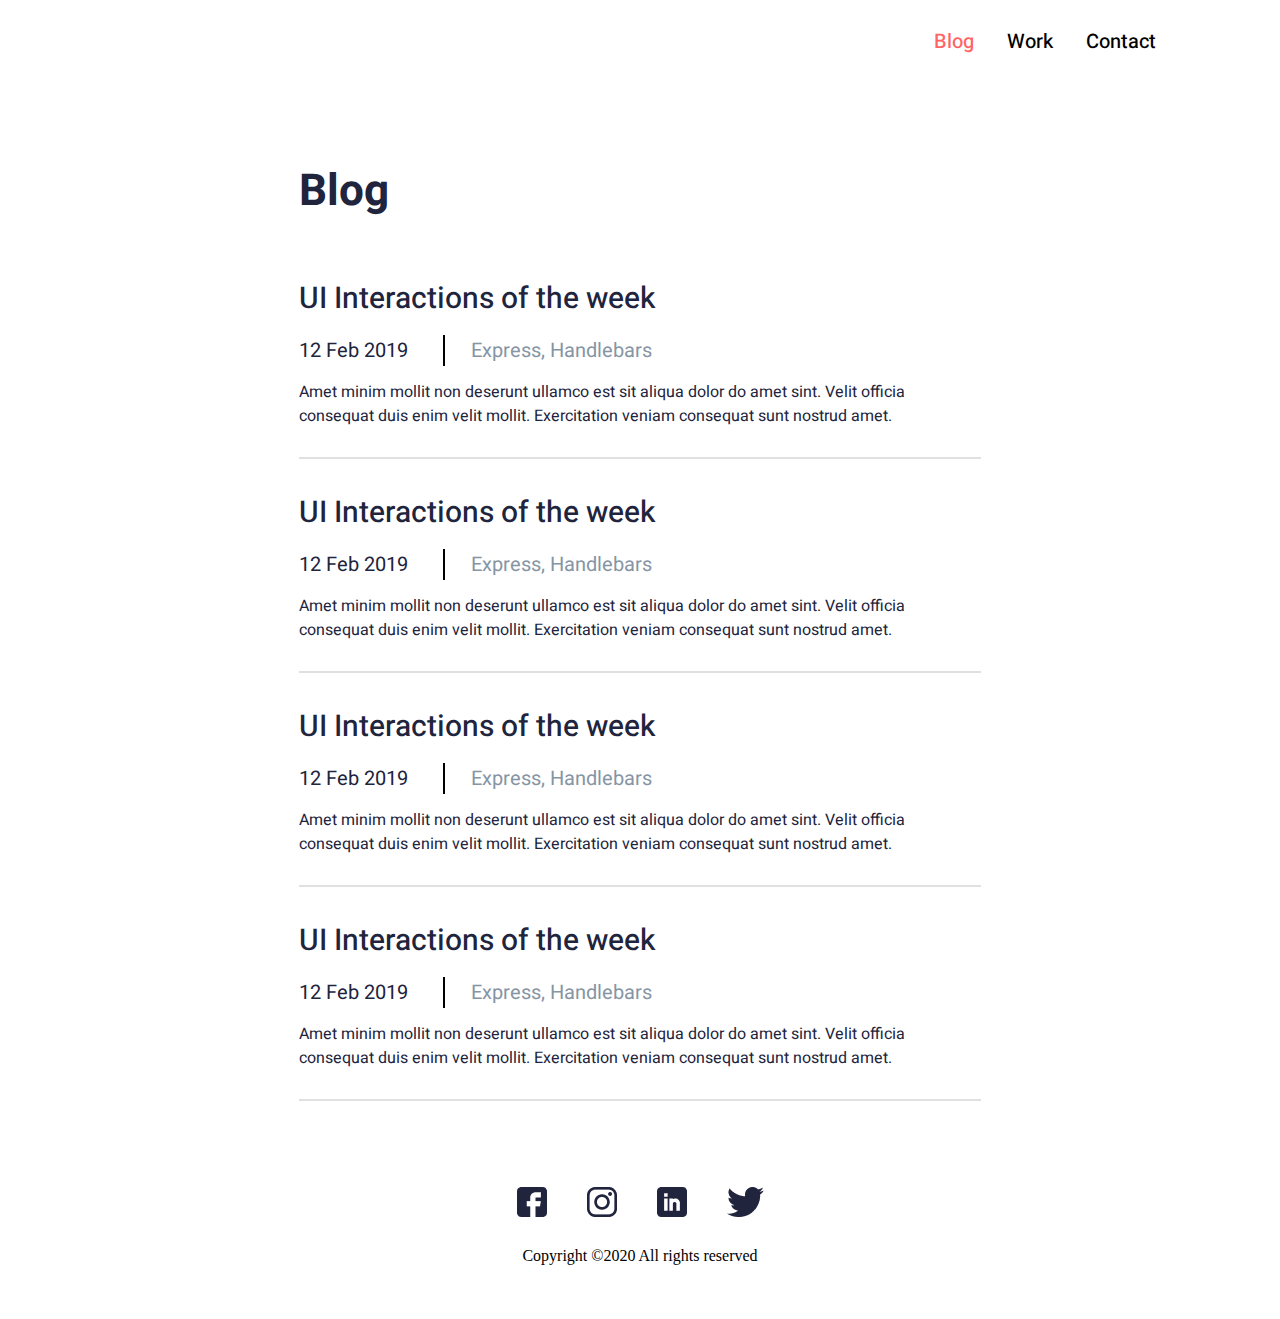
==== blog.html @ 3bf147f6 "proj7" ====
<!DOCTYPE html>
<html lang="en">
<head>
    <meta charset="UTF-8">
    <meta http-equiv="X-UA-Compatible" content="IE=edge">
    <meta name="viewport" content="width=device-width, initial-scale=1.0">
    <title>John</title>
<link rel="preconnect" href="https://fonts.googleapis.com">
<link rel="preconnect" href="https://fonts.gstatic.com" crossorigin>
<link href="https://fonts.googleapis.com/css2?family=Heebo:wght@400;500;700&family=Vollkorn:ital@1&display=swap"rel="stylesheet">
    <link rel="stylesheet" href="css/blog.css">
</head>

<body>    
    <header>
        <div class="container d_flex justify_end">
            <nav>
                <ul id="menu"> 
                    <li>
                        <a href="#">Blog</a>
                    </li>
                    <li> 
                        <a href="#">Work</a>
                    </li>
                    <li>
                        <a href="#">Contact</a>
                    </li>
                </ul>
            </nav>
        </div>
    </header>

    <main>
                <!-- blog -->
        <section>
            <div class="blog">
            <h1>Blog</h1>
                <article class="blog_week">
                    <h4>UI Interactions of the week</h4>
                    <h5>12 Feb 2019 <hr> <span>Express, Handlebars</span></h5>
                    <p>Amet minim mollit non deserunt ullamco est sit aliqua dolor do amet sint. Velit officia consequat duis enim velit mollit. Exercitation veniam consequat sunt nostrud amet.</p>
                </article>
                <hr class="hr_black">
                <article class="blog_week">
                    <h4>UI Interactions of the week</h4>
                    <h5>12 Feb 2019 <hr> <span>Express, Handlebars</span></h5>
                    <p>Amet minim mollit non deserunt ullamco est sit aliqua dolor do amet sint. Velit officia consequat duis enim velit mollit. Exercitation veniam consequat sunt nostrud amet.</p>
                </article>
                <hr class="hr_black">
                <article class="blog_week">
                    <h4>UI Interactions of the week</h4>
                    <h5>12 Feb 2019 <hr> <span>Express, Handlebars</span></h5>
                    <p>Amet minim mollit non deserunt ullamco est sit aliqua dolor do amet sint. Velit officia consequat duis enim velit mollit. Exercitation veniam consequat sunt nostrud amet.</p>
                </article>
                <hr class="hr_black">
                <article class="blog_week">
                    <h4>UI Interactions of the week</h4>
                    <h5>12 Feb 2019 <hr> <span>Express, Handlebars</span></h5>
                    <p>Amet minim mollit non deserunt ullamco est sit aliqua dolor do amet sint. Velit officia consequat duis enim velit mollit. Exercitation veniam consequat sunt nostrud amet.</p>
                </article>
                <hr class="hr_black">
            </div>
        </section>
    </main>

    <!-- footer -->
<footer class="blok">
    <div class="social">
        <ul>
            <li>
                <a target="blank" href="#" ><img src="images/fb.png" alt="icon-fb"></a>
            </li>
            <li>
                <a target="blank" href="#"><img src="images/insta.png" alt="icon-insta"></a>
            </li>
            <li>
                <a target="blank" href="#"><img src="images/Linkedin.png" alt="icon-Linked"></a>
            </li>
            <li>
                <a target="blank" href="#"><img src="images/Vector.png" alt="icon-Vector"></a>
            </li>
        </ul>
        <p>Copyright ©2020 All rights reserved <i class="fa-regular fa-user"></i> </p>
    </div>
</footer>
</body>

</html>
---- css/blog.css ----
* {
    padding: 0;
    margin: 0;
  }
  header {
    padding-top: 27px;
  }
  
  .container {
    max-width: 1032px;
    margin: auto;
    display: flex;
    justify-content: flex-end;
  }
  
  .d_flex {
    display: flex;
  }
  
  .justify_end {
    justify-content: flex-end;
  }
  
  #menu {
    display: flex;
    list-style: none;
  }
  
  header nav li {
    margin-left: 33px;
  }
  
  header nav li a {
    font-family: "Heebo", sans-serif;
    font-weight: 500;
    font-size: 20px;
    line-height: 29px;
    color: #000000;
    text-decoration: none;
    display: inline-block;
    transition: 0.3s;
    margin-bottom: 106px;
  }
  header nav li:first-of-type a{
    color: #FF6464;
  }

  /* blog */
  .blog{
  margin: auto;
  max-width: 682px;
}
  .blog h1 {
font-family: 'Heebo';
font-style: normal;
font-weight: 700;
font-size: 44px;
line-height: 60px;
color: #21243D;
margin-bottom: 55px;

  }

.blog_week h4 {
font-family: 'Heebo';
font-style: normal;
font-weight: 500;
font-size: 30px;
line-height: 44px;
color: #21243D;
margin-bottom: 15px;
  }
  .blog_week h5 {
    font-family: 'Heebo';
font-style: normal;
font-weight: 400;
font-size: 20px;
line-height: 29px;
color: #21243D;
padding-bottom: 15px;
  }
  .blog_week hr {
    margin-right: 26px;
    margin-left: 30px;
    display: inline;
    width: 0;
    height: 20px;
    border: 1px solid #000000;
  }
  .blog_week span {
font-family: 'Heebo';
font-style: normal;
font-weight: 400;
font-size: 20px;
line-height: 29px;
color: #8695A4;
  }

  .blog_week p {
    font-family: 'Heebo';
font-style: normal;
font-weight: 400;
font-size: 16px;
line-height: 24px;
color: #21243D;
padding-bottom: 29px;
  }
  
  .hr_black {
    border: 1px solid #E0E0E0;
    margin-bottom: 32px;
  }






  



































  /* footer */

.blok {
  padding-bottom: 54px;
  padding-top: 54px;
  background-color: white;
}
.social {
  max-width: 100%;
}

.social ul {
  list-style: none;
  display: flex;
  justify-content: center;
}

.social li {
  margin-left: 20px;
  margin-right: 20px;
}
.social p {
  padding-top: 26px;
  display: flex;
  justify-content: center;
}
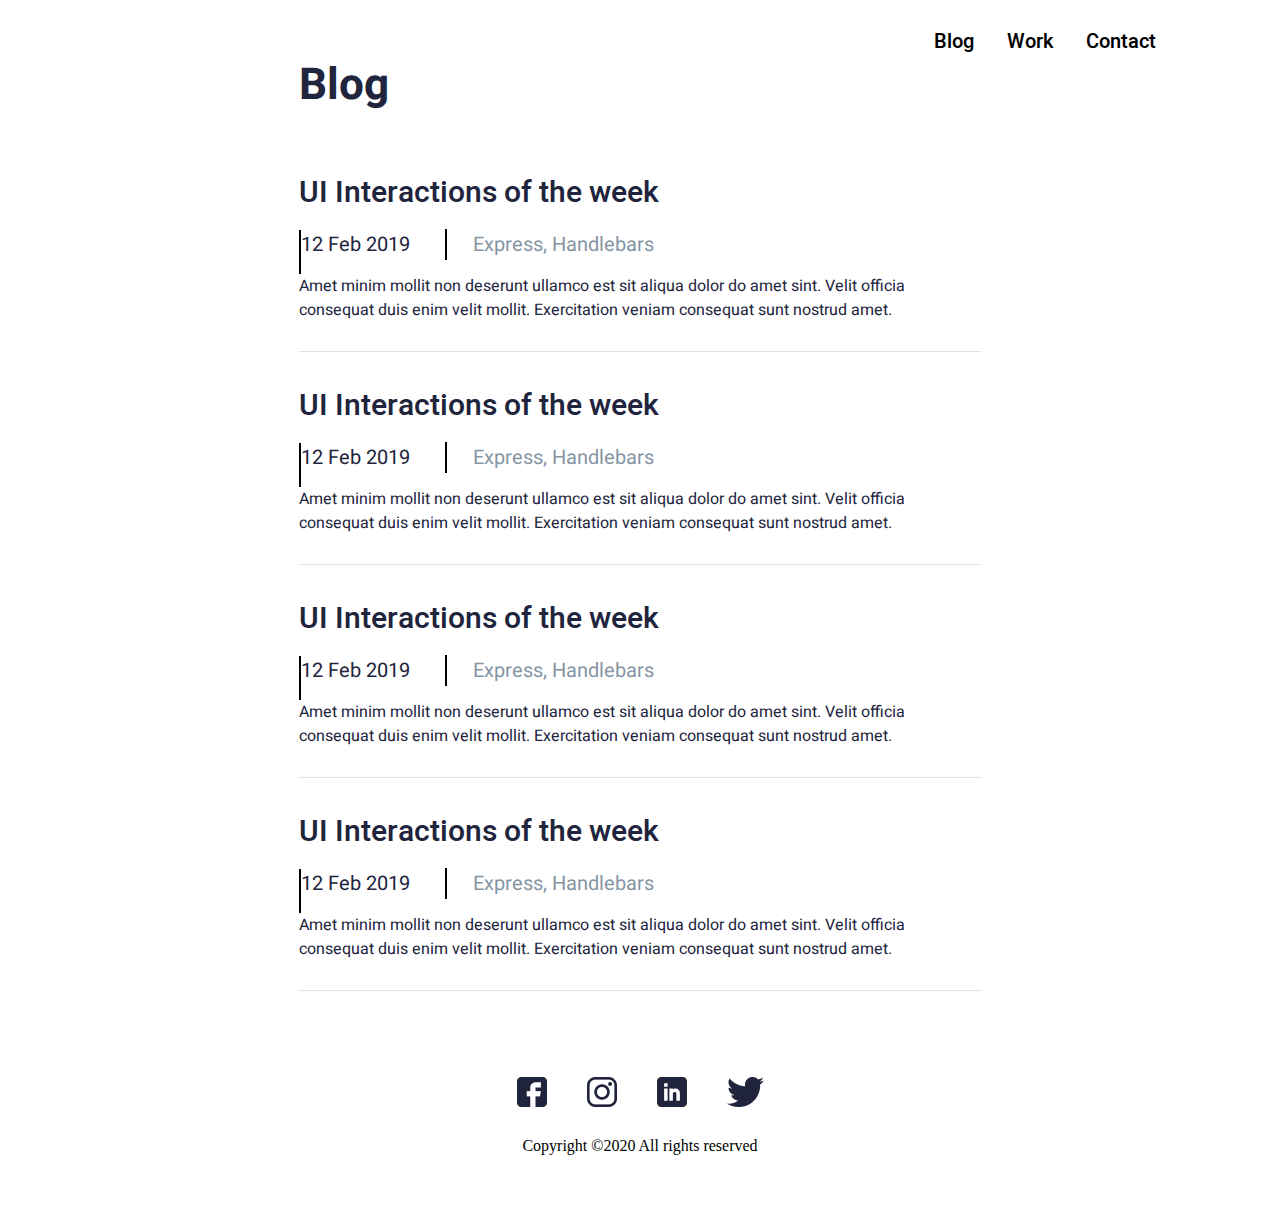
==== commit 491dcaca: "Test" ====
--- a/blog.html
+++ b/blog.html
@@ -8,7 +8,7 @@
 <link rel="preconnect" href="https://fonts.googleapis.com">
 <link rel="preconnect" href="https://fonts.gstatic.com" crossorigin>
 <link href="https://fonts.googleapis.com/css2?family=Heebo:wght@400;500;700&family=Vollkorn:ital@1&display=swap"rel="stylesheet">
-    <link rel="stylesheet" href="css/blog.css">
+    <link rel="stylesheet" href="css/style.css">
 </head>
 
 <body>    
@@ -40,29 +40,28 @@
                     <h5>12 Feb 2019 <hr> <span>Express, Handlebars</span></h5>
                     <p>Amet minim mollit non deserunt ullamco est sit aliqua dolor do amet sint. Velit officia consequat duis enim velit mollit. Exercitation veniam consequat sunt nostrud amet.</p>
                 </article>
-                <hr class="hr_black">
+                
                 <article class="blog_week">
                     <h4>UI Interactions of the week</h4>
                     <h5>12 Feb 2019 <hr> <span>Express, Handlebars</span></h5>
                     <p>Amet minim mollit non deserunt ullamco est sit aliqua dolor do amet sint. Velit officia consequat duis enim velit mollit. Exercitation veniam consequat sunt nostrud amet.</p>
                 </article>
-                <hr class="hr_black">
+                
                 <article class="blog_week">
                     <h4>UI Interactions of the week</h4>
                     <h5>12 Feb 2019 <hr> <span>Express, Handlebars</span></h5>
                     <p>Amet minim mollit non deserunt ullamco est sit aliqua dolor do amet sint. Velit officia consequat duis enim velit mollit. Exercitation veniam consequat sunt nostrud amet.</p>
                 </article>
-                <hr class="hr_black">
+            
                 <article class="blog_week">
                     <h4>UI Interactions of the week</h4>
                     <h5>12 Feb 2019 <hr> <span>Express, Handlebars</span></h5>
                     <p>Amet minim mollit non deserunt ullamco est sit aliqua dolor do amet sint. Velit officia consequat duis enim velit mollit. Exercitation veniam consequat sunt nostrud amet.</p>
                 </article>
-                <hr class="hr_black">
+            
             </div>
         </section>
     </main>
-
     <!-- footer -->
 <footer class="blok">
     <div class="social">
--- a/css/style.css
+++ b/css/style.css
@@ -0,0 +1,534 @@
+@font-face {
+  font-family: "Heebo";
+  src: url("../fonts/Heebo-Medium.eot");
+  src: url("../fonts/Heebo-Medium.eot?#iefix") format("embedded-opentype"),
+    url("../fonts/Heebo-Medium.woff2") format("woff2"),
+    url("../fonts/Heebo-Medium.woff") format("woff"),
+    url("../fonts/Heebo-Medium.ttf") format("truetype"),
+    url("../fonts/Heebo-Medium.svg#Heebo-Medium") format("svg");
+  font-weight: 500;
+  font-style: normal;
+  font-display: swap;
+}
+
+@font-face {
+  font-family: "Vollkorn";
+  src: url("../fonts/Vollkorn-Regular.eot");
+  src: url("../fonts/Vollkorn-Regular.eot?#iefix") format("embedded-opentype"),
+    url("../fonts/Vollkorn-Regular.woff2") format("woff2"),
+    url("../fonts/Vollkorn-Regular.woff") format("woff"),
+    url("../fonts/Vollkorn-Regular.ttf") format("truetype"),
+    url("../fonts/Vollkorn-Regular.svg#Vollkorn-Regular") format("svg");
+  font-weight: normal;
+  font-style: normal;
+  font-display: swap;
+}
+
+* {
+  padding: 0;
+  margin: 0;
+}
+
+header {
+  padding-top: 27px;
+}
+
+.container {
+  max-width: 1032px;
+  margin: auto;
+  display: flex;
+  justify-content: flex-end;
+}
+
+.d_flex {
+  display: flex;
+}
+
+.justify_end {
+  justify-content: flex-end;
+}
+
+#menu {
+  display: flex;
+  list-style: none;
+}
+
+header nav li {
+  margin-left: 33px;
+}
+
+header nav li a {
+  font-family: "Heebo", sans-serif;
+  font-weight: 500;
+  font-size: 20px;
+  line-height: 29px;
+  color: #000000;
+  text-decoration: none;
+  display: inline-block;
+  transition: 0.3s;
+}
+
+header nav li:hover a {
+color: #FF6464;;
+}
+
+/* main_banner */
+
+.main_banner {
+  padding-top: 140px;
+  padding-bottom: 71px;
+}
+.main_banner h1 {
+  font-family: "Heebo", sans-serif;
+  font-style: normal;
+  font-weight: 700;
+  font-size: 44px;
+  line-height: 60px;
+  color: #21243d;
+  margin-bottom: 40px;
+}
+
+.title {
+  max-width: 858px;
+  margin: auto;
+  display: flex;
+  justify-content: space-between;
+  align-items: start;
+}
+
+.content {
+  max-width: 497px;
+}
+
+.main_banner p {
+  font-family: "Heebo", sans-serif;
+  font-style: normal;
+  font-weight: 400;
+  font-size: 16px;
+  line-height: 24px;
+  color: #21243d;
+  margin-bottom: 38px;
+}
+
+.downl {
+  background: #ff6464;
+  border-radius: 2px;
+  padding: 13px 20px;
+  font-family: "Heebo", sans-serif;
+  font-style: normal;
+  font-weight: 500;
+  font-size: 20px;
+  line-height: 29px;
+  color: #ffffff;
+  text-decoration: none;
+}
+
+.images {
+  max-width: 243px;
+  border-radius: 50%;
+  overflow: hidden;
+}
+
+.images img {
+  width: 100%;
+  display: block;
+}
+
+/* Recent posts */
+.recent {
+  background-color: #EDF7FA;
+  padding-top: 7px;
+  padding-bottom: 32px;
+}
+.recent_posts {
+  max-width: 858px;
+  margin: auto;
+}
+.wiew {
+  display: flex;
+}
+.recent .container {
+  max-width: 858px;
+  margin: auto;
+justify-content: space-between;
+}
+
+.recent h2 {
+font-family: 'Heebo';
+font-style: normal;
+font-weight: 400;
+font-size: 22px;
+line-height: 60px;
+display: flex;
+align-items: flex-end;
+color: #21243D;
+padding-bottom: 17px;
+box-sizing: border-box;
+
+}.recent a {
+  float: right;
+  text-decoration: none;
+  font-family: 'Heebo';
+font-style: normal;
+font-weight: 400;
+font-size: 16px;
+line-height: 24px;
+text-align: right;
+color: #00A8CC;
+}
+.recent .making {
+  margin-right: 20px;
+  padding: 24px;
+  max-width: 358px;
+  background-color: white;
+  box-sizing: border-box;
+}
+.recent .making h4 {
+  font-family: 'Heebo';
+font-style: normal;
+font-weight: 700;
+font-size: 26px;
+line-height: 38px;
+color: #21243D;
+padding-bottom: 27px;
+}
+.recent .making h5 {
+  max-width: 374px;
+  font-family: 'Heebo';
+font-style: normal;
+font-weight: 400;
+font-size: 18px;
+line-height: 26px;
+color: #21243D;
+  padding-bottom: 21px;
+}
+.making hr {
+  margin-right: 26px;
+  margin-left: 30px;
+  display: inline;
+  width: 0;
+  height: 20px;
+  border: 1px solid #000000;
+}
+
+.recent .making p {
+  font-family: 'Heebo';
+font-style: normal;
+font-weight: 400;
+font-size: 16px;
+line-height: 24px;
+color: #21243D;
+}
+
+
+
+
+/* Featured works */
+
+.featured {
+  padding-top: 15px;
+  padding-bottom: 83px;
+}
+
+.feat_work {
+  max-width: 858px;
+  margin: auto;
+}
+.feat_work h2 {
+  font-family: "Heebo", sans-serif;
+  font-style: normal;
+  font-weight: 400;
+  font-size: 22px;
+  line-height: 60px;
+  color: #21243d;
+  margin-bottom: 22px;
+}
+
+article {
+  display: flex;
+  margin-bottom: 30px;
+  border-bottom: 1px solid #e0e0e0;
+}
+
+article img {
+  padding-bottom: 15px;
+  max-width: 246px;
+  width: 100%;
+  border-radius: 6px;
+  overflow: hidden;
+}
+.info {
+  display: block;
+  margin-left: 18px;
+}
+
+.info h3 {
+  margin-bottom: 12px;
+  font-family: "Heebo", sans-serif;
+  font-style: normal;
+  font-weight: 700;
+  font-size: 30px;
+  line-height: 44px;
+  color: #21243d;
+}
+.info span {
+  margin-right: 26px;
+  margin-bottom: 17px;
+  max-width: 65px;
+  padding-left: 10px;
+  padding-right: 10px;
+  font-family: "Heebo", sans-serif;
+  background: #142850;
+  border-radius: 16px;
+  font-size: 18px;
+  line-height: 60px;
+
+  color: #ffffff;
+}
+.info h6 {
+  font-family: "Heebo", sans-serif;
+  font-style: normal;
+  font-weight: 400;
+  font-size: 20px;
+  line-height: 29px;
+  color: #8695a4;
+  display: inline-table;
+}
+.info p {
+  max-width: 594px;
+  font-family: "Heebo", sans-serif;
+  font-style: normal;
+  font-weight: 400;
+  font-size: 16px;
+  line-height: 24px;
+  color: #21243d;
+}
+
+.qwe {
+  display: block;
+  background-color: #037c70;
+}
+
+.but {
+  max-width: 200px;
+  background-color: #142850;
+}
+/* information */
+
+.information {
+  background-color: #000;
+  padding-top: 70px;
+  padding-bottom: 70px;
+}
+
+.inform_contact {
+  margin: auto;
+  max-width: 564px;
+  text-align: center;
+}
+
+.name label {
+  display: none;
+}
+
+.name input {
+  background: rgba(255, 255, 255, 0.2);
+  width: 100%;
+  padding: 17px 31px;
+  height: 57px;
+  font-family: "Vollkorn", serif;
+  font-style: italic;
+  border: none;
+  font-weight: 400;
+  font-size: 17px;
+  line-height: 22px;
+  color: #ffffff;
+  box-sizing: border-box;
+}
+
+.name input:focus {
+  outline: none;
+  background-color: #037c70;
+}
+
+.name:first-of-type input {
+  background: rgba(255, 255, 255, 0.18);
+}
+
+.name:last-of-type input {
+  background: rgba(255, 255, 255, 0.18);
+}
+
+.budget label {
+  display: none;
+}
+.budget select {
+  background-color: rgba(255, 255, 255, 0.18);
+  width: 100%;
+  padding: 17px 31px;
+  height: 57px;
+  font-family: "Vollkorn", serif;
+  font-style: italic;
+  border: none;
+  font-weight: 400;
+  font-size: 17px;
+  line-height: 22px;
+  color: #ffffff;
+  box-sizing: border-box;
+}
+.project label {
+  display: none;
+  padding-top: 17px;
+}
+.project textarea {
+  padding: 17px 31px;
+  width: 100%;
+  height: 127px;
+  resize: none;
+  font-family: "Vollkorn", serif;
+  background: rgba(255, 255, 255, 0.2);
+  font-style: italic;
+  border: none;
+  box-sizing: border-box;
+  font-weight: 400;
+  font-size: 17px;
+  line-height: 22px;
+  color: #ffffff;
+}
+
+.butn {
+  cursor: pointer;
+  background-color: transparent;
+  padding: 16px 60px;
+  border: solid 1px #1aa597;
+  font-family: "Vollkorn";
+  font-style: italic;
+  font-weight: 400;
+  font-size: 17px;
+  line-height: 22px;
+  box-sizing: border-box;
+  color: #8bcac3;
+}
+
+/* footer */
+
+.blok {
+  padding-bottom: 54px;
+  padding-top: 54px;
+  background-color: white;
+}
+.social {
+  max-width: 100%;
+}
+
+.social ul {
+  list-style: none;
+  display: flex;
+  justify-content: center;
+}
+
+.social li {
+  margin-left: 20px;
+  margin-right: 20px;
+}
+.social p {
+  padding-top: 26px;
+  display: flex;
+  justify-content: center;
+}
+/*  
+
+.btn_read {
+  padding: 5px 10px 5px 5px;
+  background: #000;
+  border-radius: 14px;
+  font-family: "Poppins";
+  font-weight: 400;
+  font-size: 15px;
+  line-height: 20px;
+  letter-spacing: 0.4px;
+  color: #ffffff;
+  display: inline-flex;
+  align-items: center;
+}
+.btn_read::before {
+  display: inline-block;
+  content: "";
+  width: 32px;
+  height: 32px;
+  background-color: rgb(255, 255, 255);
+  border-radius: 50px;
+  margin-right: 6px;
+}
+
+*/
+
+/* blog */
+
+.blog{
+  margin: auto;
+  max-width: 682px;
+}
+.blog h1 {
+font-family: 'Heebo';
+font-style: normal;
+font-weight: 700;
+font-size: 44px;
+line-height: 60px;
+color: #21243D;
+margin-bottom: 55px;
+}
+.blog_week {
+  margin: auto;
+  display: block;
+  border-bottom:  1px solid #E0E0E0;
+  margin-bottom: 32px;
+}
+
+.blog_week h4 {
+font-family: 'Heebo';
+font-style: normal;
+font-weight: 500;
+font-size: 30px;
+line-height: 44px;
+color: #21243D;
+margin-bottom: 15px;
+  }
+  .blog_week h5 {
+    font-family: 'Heebo';
+font-style: normal;
+font-weight: 400;
+font-size: 20px;
+line-height: 29px;
+color: #21243D;
+padding-bottom: 15px;
+border-left: 2px #000 solid;
+  }
+  .blog_week hr {
+    margin-right: 26px;
+    margin-left: 30px;
+    display: inline;
+    width: 0;
+    height: 20px;
+    border: 1px solid #000000;
+  }
+  .blog_week span {
+font-family: 'Heebo';
+font-style: normal;
+font-weight: 400;
+font-size: 20px;
+line-height: 29px;
+color: #8695A4;
+  }
+
+  .blog_week p {
+    font-family: 'Heebo';
+font-style: normal;
+font-weight: 400;
+font-size: 16px;
+line-height: 24px;
+color: #21243D;
+padding-bottom: 29px;
+  }
+  
+
